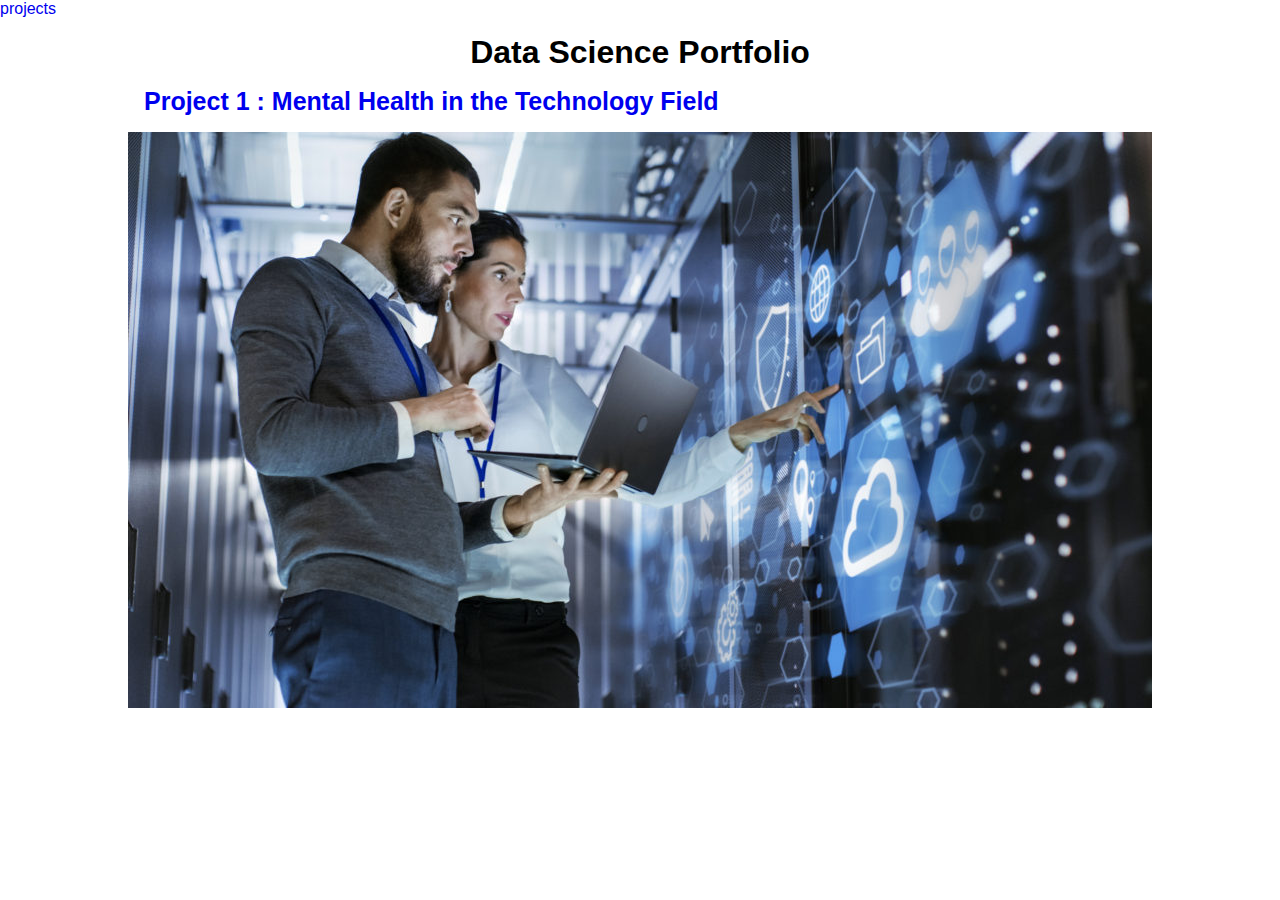
==== index.html @ ab81a63b "Add files via upload" ====
<!DOCTYPE html>
<html lang="en">
<head>
    <meta charset="UTF-8">
    <meta name="viewport" content="width=device-width, initial-scale=1.0">
    <title>Data Science Portfolio</title>
    <link rel="stylesheet" href="portfolio.css">
</head>
<body>
    <header>
        <a class="nav" href="projects.html">projects</a>
    </header>
    <main>
        <h1>Data Science Portfolio</h1>
            <a href="projects.html">
                <div class="project">
                    <h3>Project 1 : Mental Health in the Technology Field</h3>
                    <img src="/images/techJobs.jpeg" alt="techJobs">
                </div>
            </a> 
            
    </main>
</body>
</html>
---- portfolio.css ----
*{
    margin: 0;
    padding: 0;
    box-sizing: border-box;
    font-family: sans-serif;
    text-decoration: none;
}

html {
    font-size: 100%;
    height: 100%;
}

html body{
    height: 100%;
    margin: 0;
}

/* Main */

main{
    display: flex;
    flex-direction: column;
    justify-content: center;
    align-items: center;
    padding: 1rem;
}

main h3{
    padding: 1rem;
    font-size: 25px;
}

main p{
    font-size: 18px;
}

/* Project */

.project-main{
    display: flex;
    flex-direction: column;
    justify-content: center;
    align-items: center;
}

.project-main p{
    padding: 1rem;
}

.project-main img{
    width: 70%;
    height: auto;
}

.mental-health-img{
    display: flex;
    flex-direction: row;
    width: 40%;
    justify-content: center;
}


@media only screen and (max-width: 800px){

}
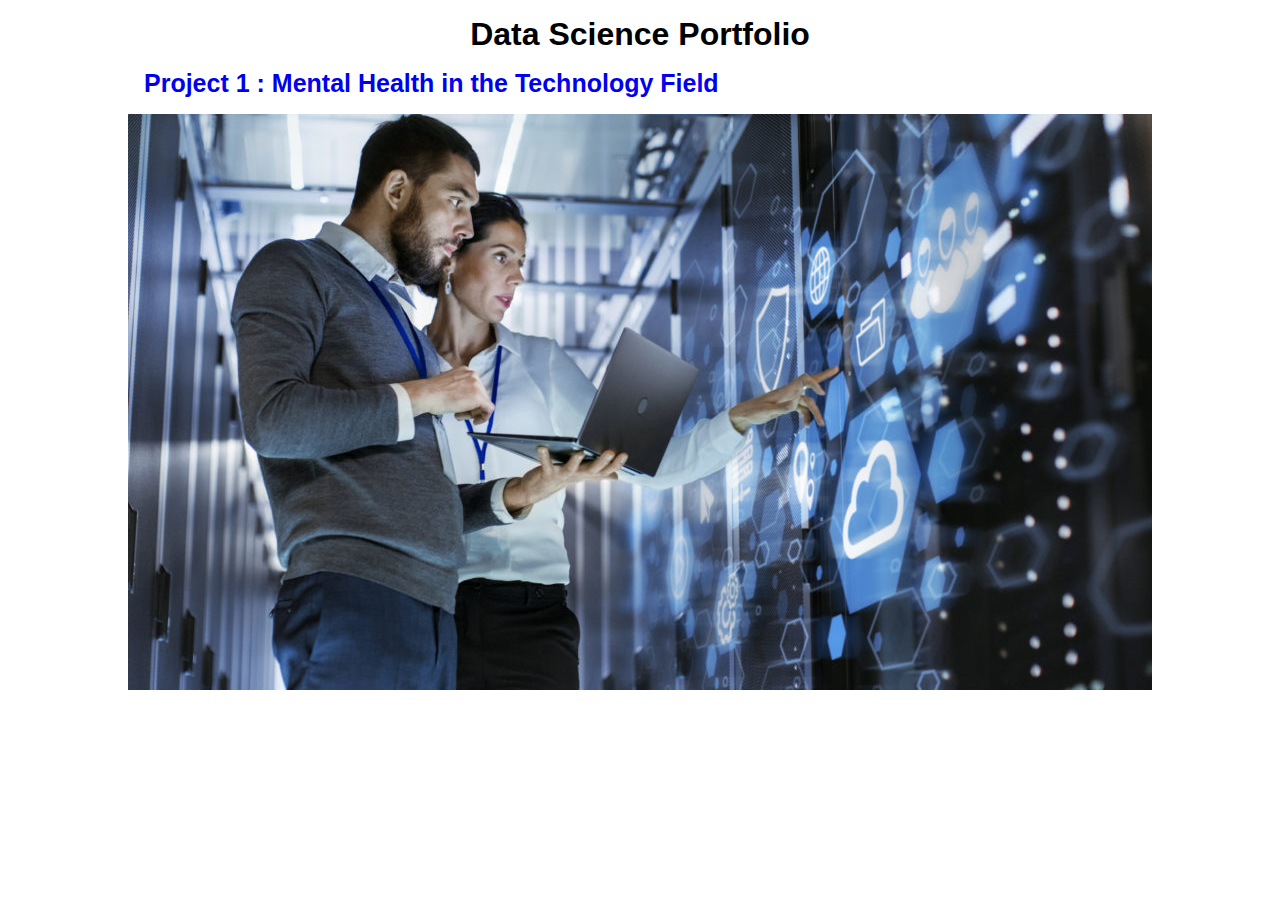
==== commit 02df6a32: "Add files via upload" ====
--- a/index.html
+++ b/index.html
@@ -7,18 +7,16 @@
     <link rel="stylesheet" href="portfolio.css">
 </head>
 <body>
-    <header>
-        <a class="nav" href="projects.html">projects</a>
-    </header>
+    <header></header>
     <main>
         <h1>Data Science Portfolio</h1>
             <a href="projects.html">
                 <div class="project">
                     <h3>Project 1 : Mental Health in the Technology Field</h3>
-                    <img src="/images/techJobs.jpeg" alt="techJobs">
+                    <img src="./images/techJobs.jpeg" alt="techJobs">
                 </div>
             </a> 
-            
+
     </main>
 </body>
 </html>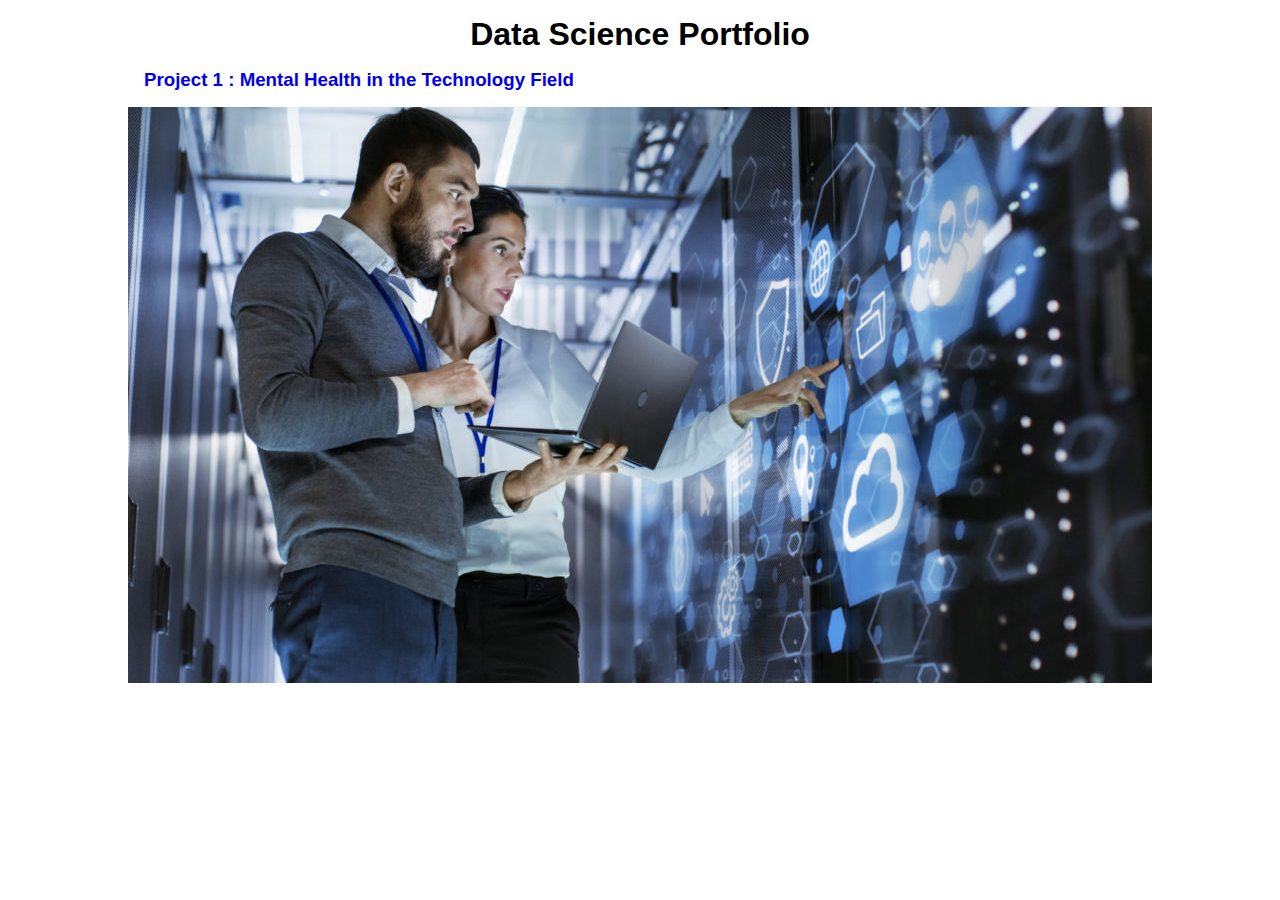
==== commit c8c3dfdf: "Add files via upload" ====
--- a/index.html
+++ b/index.html
@@ -8,12 +8,12 @@
 </head>
 <body>
     <header></header>
-    <main>
+    <main class="main-index">
         <h1>Data Science Portfolio</h1>
             <a href="projects.html">
                 <div class="project">
                     <h3>Project 1 : Mental Health in the Technology Field</h3>
-                    <img src="./images/techJobs.jpeg" alt="techJobs">
+                    <img src="images/techJobs.jpeg" alt="techJobs">
                 </div>
             </a> 
 
--- a/portfolio.css
+++ b/portfolio.css
@@ -26,13 +26,18 @@
     padding: 1rem;
 }
 
-main h3{
+main h2{
     padding: 1rem;
     font-size: 25px;
 }
 
 main p{
     font-size: 18px;
+
+}
+
+.main-index h3{
+    padding: 1rem;
 }
 
 /* Project */
@@ -42,6 +47,7 @@
     flex-direction: column;
     justify-content: center;
     align-items: center;
+    padding: 5rem;
 }
 
 .project-main p{
@@ -53,11 +59,20 @@
     height: auto;
 }
 
-.mental-health-img{
+.results{
     display: flex;
-    flex-direction: row;
-    width: 40%;
+    flex-direction: column;
     justify-content: center;
+    align-items: center;
+    padding-left: 5rem;
+    padding-right: 5rem;
+}
+
+.preprocessing{
+    display: flex;
+    flex-direction: column;
+    justify-content: center;
+    align-items: center;
 }
 
 
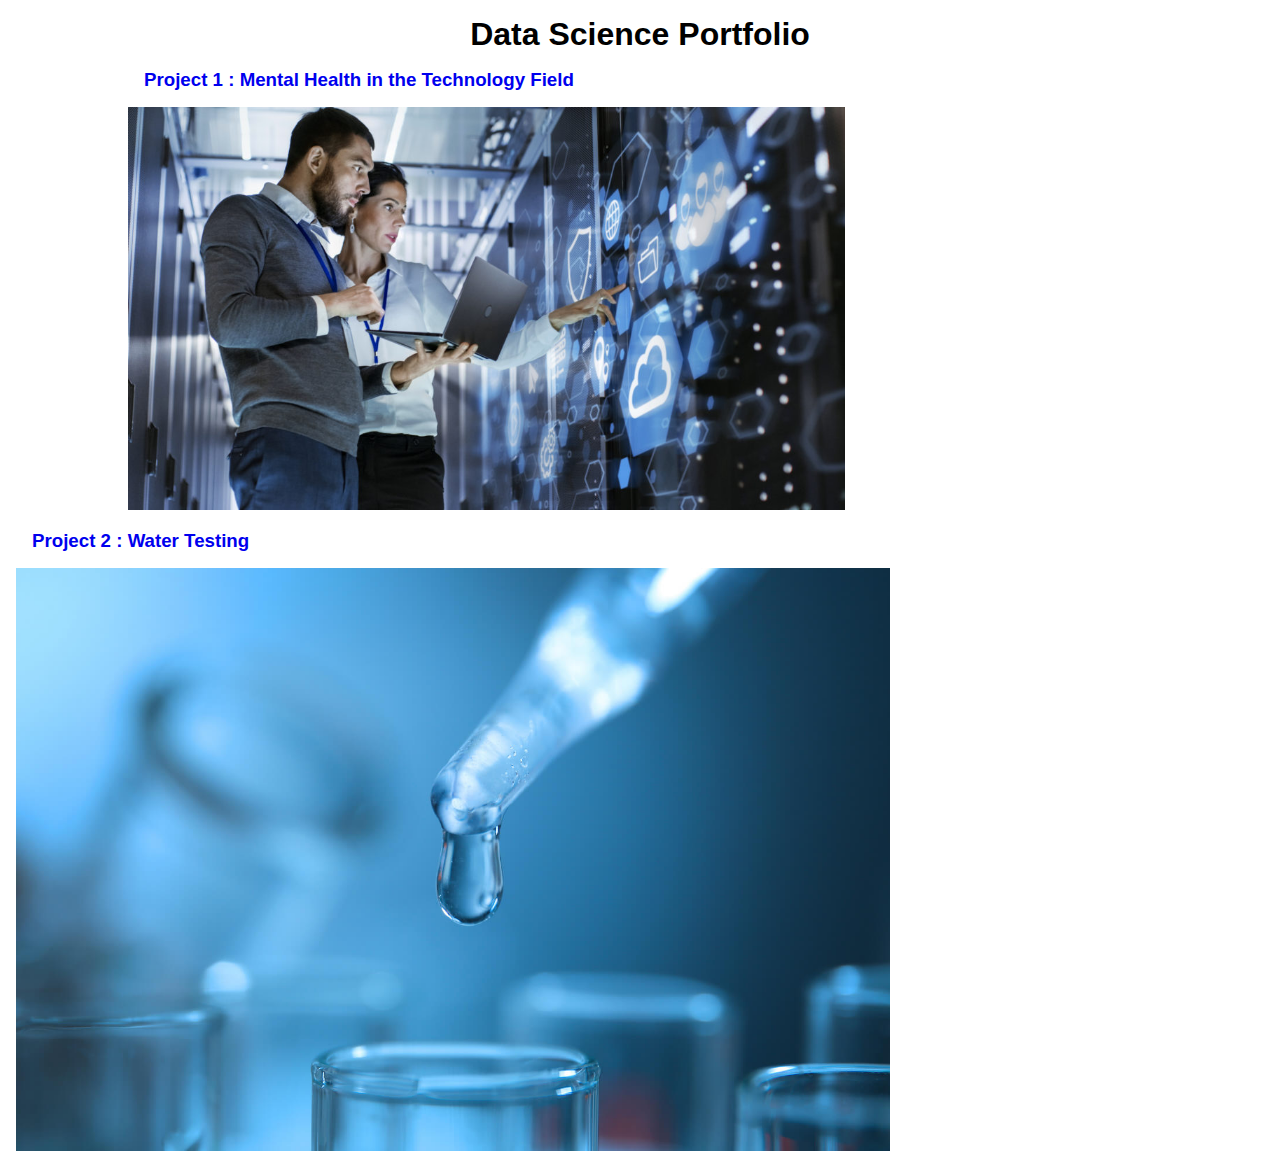
==== commit a872aa9b: "Add files via upload" ====
--- a/index.html
+++ b/index.html
@@ -10,13 +10,18 @@
     <header></header>
     <main class="main-index">
         <h1>Data Science Portfolio</h1>
-            <a href="projects.html">
+            <a href="tech.html">
                 <div class="project">
                     <h3>Project 1 : Mental Health in the Technology Field</h3>
                     <img src="images/techJobs.jpeg" alt="techJobs">
                 </div>
             </a> 
-
+            <a href="water.html">
+                <div class="project">
+                    <h3>Project 2 : Water Testing</h3>
+                    <img src="images/testing-water-quality-lab.jpeg" alt="Water Testing">
+                </div>
+            </a> 
     </main>
 </body>
 </html>--- a/portfolio.css
+++ b/portfolio.css
@@ -40,6 +40,11 @@
     padding: 1rem;
 }
 
+.main-index img{
+    width: 70%;
+    height: auto;
+}
+
 /* Project */
 
 .project-main{
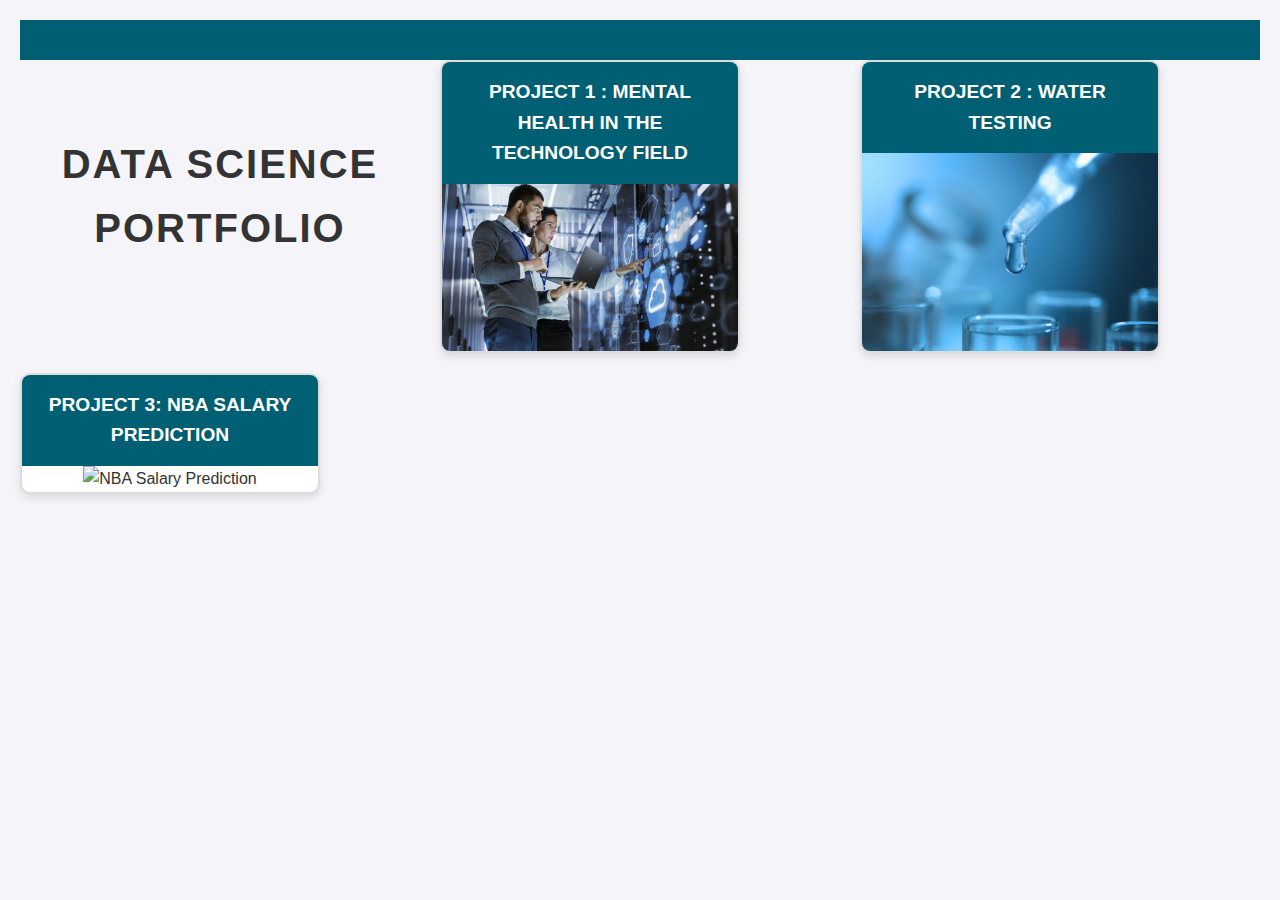
==== commit 496989fc: "Add files via upload" ====
--- a/index.html
+++ b/index.html
@@ -22,6 +22,12 @@
                     <img src="images/testing-water-quality-lab.jpeg" alt="Water Testing">
                 </div>
             </a> 
+            <a href="NBA.html">
+                <div class="project">
+                    <h3>Project 3: NBA Salary Prediction</h3>
+                    <img src="images/nba_salary_prediction.jpeg" alt="NBA Salary Prediction">
+                </div>
+            </a> 
     </main>
 </body>
 </html>--- a/portfolio.css
+++ b/portfolio.css
@@ -1,86 +1,180 @@
-*{
+/* General styling */
+* {
     margin: 0;
     padding: 0;
     box-sizing: border-box;
-    font-family: sans-serif;
+    font-family: 'Arial', sans-serif;
+}
+
+body {
+    background-color: #f4f4f9;
+    color: #333;
+    line-height: 1.6;
+    padding: 20px;
+}
+
+/* Header styling (empty for now but can be used later) */
+header {
+    text-align: center;
+    padding: 20px;
+    background-color: #005f73;
+    color: white;
+    text-align: center;
+}
+
+header a.nav {
+    color: white;
+    text-decoration: none;
+    font-size: 1.2em;
+    font-weight: bold;
+}
+
+header a.nav:hover {
+    text-decoration: underline;
+}
+
+/* Main container */
+.main-index {
+    display: flex;
+    flex-direction: column;
+    align-items: center;
+    gap: 30px;
+}
+
+/* Page title */
+.main-index h1 {
+    color: #333;
+    margin-bottom: 20px;
+    font-size: 2.5em;
+    text-align: center;
+    letter-spacing: 2px;
+    text-transform: uppercase;
+}
+
+/* Project container */
+.project {
+    display: flex;
+    flex-direction: column;
+    align-items: center;
+    text-align: center;
+    border: 2px solid #ddd;
+    border-radius: 10px;
+    box-shadow: 0 4px 8px rgba(0, 0, 0, 0.1);
+    overflow: hidden;
+    transition: transform 0.3s ease, box-shadow 0.3s ease;
+    width: 300px;
+    background-color: white;
+}
+
+.project:hover {
+    transform: translateY(-10px);
+    box-shadow: 0 8px 16px rgba(0, 0, 0, 0.2);
+}
+
+/* Project title */
+.project h3 {
+    background-color: #005f73;
+    color: white;
+    padding: 15px;
+    margin: 0;
+    width: 100%;
+    text-transform: uppercase;
+    font-size: 1.2em;
+}
+
+/* Project image */
+.project img {
+    max-width: 100%;
+    height: auto;
+}
+
+/* Main container */
+.project-main {
+    max-width: 800px;
+    margin: 20px auto;
+    padding: 20px;
+    background-color: white;
+    border-radius: 10px;
+    box-shadow: 0 4px 8px rgba(0, 0, 0, 0.1);
+}
+
+.project-main h1 {
+    text-align: center;
+    margin-bottom: 20px;
+    color: #333;
+}
+
+.project-main h2 {
+    color: #005f73;
+    margin-top: 20px;
+    margin-bottom: 10px;
+}
+
+.project-main p {
+    margin-bottom: 15px;
+    line-height: 1.8;
+}
+
+.project-main ul {
+    list-style-type: disc;
+    margin-left: 20px;
+}
+
+.project-main li {
+    margin-bottom: 10px;
+}
+
+/* Image styling */
+.project-main img {
+    display: block;
+    margin: 20px auto;
+    max-width: 100%;
+    height: auto;
+    border: 2px solid #ddd;
+    border-radius: 10px;
+    box-shadow: 0 2px 4px rgba(0, 0, 0, 0.1);
+}
+
+/* Preprocessing and Data sections */
+.preprocessing, .data, .Modeling, .results, .impact, .Code, .References {
+    margin-bottom: 40px;
+}
+
+/* Links */
+a {
+    color: #005f73;
     text-decoration: none;
 }
 
-html {
-    font-size: 100%;
-    height: 100%;
+a:hover {
+    text-decoration: underline;
 }
 
-html body{
-    height: 100%;
-    margin: 0;
+/* Reference List Styling */
+.References ul {
+    list-style-type: none;
+    padding-left: 0;
 }
 
-/* Main */
-
-main{
-    display: flex;
-    flex-direction: column;
-    justify-content: center;
-    align-items: center;
-    padding: 1rem;
+.References ul li {
+    margin-bottom: 8px;
 }
 
-main h2{
-    padding: 1rem;
-    font-size: 25px;
+/* Anchor links to make entire project clickable */
+a {
+    text-decoration: none;
+    color: inherit;
 }
 
-main p{
-    font-size: 18px;
-
+/* Responsive styling */
+@media (min-width: 768px) {
+    .main-index {
+        display: grid;
+        grid-template-columns: repeat(auto-fill, minmax(300px, 1fr));
+        gap: 20px;
+    }
+    .project-main {
+        max-width: 1000px;
+        padding: 40px;
+    }
 }
-
-.main-index h3{
-    padding: 1rem;
-}
-
-.main-index img{
-    width: 70%;
-    height: auto;
-}
-
-/* Project */
-
-.project-main{
-    display: flex;
-    flex-direction: column;
-    justify-content: center;
-    align-items: center;
-    padding: 5rem;
-}
-
-.project-main p{
-    padding: 1rem;
-}
-
-.project-main img{
-    width: 70%;
-    height: auto;
-}
-
-.results{
-    display: flex;
-    flex-direction: column;
-    justify-content: center;
-    align-items: center;
-    padding-left: 5rem;
-    padding-right: 5rem;
-}
-
-.preprocessing{
-    display: flex;
-    flex-direction: column;
-    justify-content: center;
-    align-items: center;
-}
-
-
-@media only screen and (max-width: 800px){
-
-}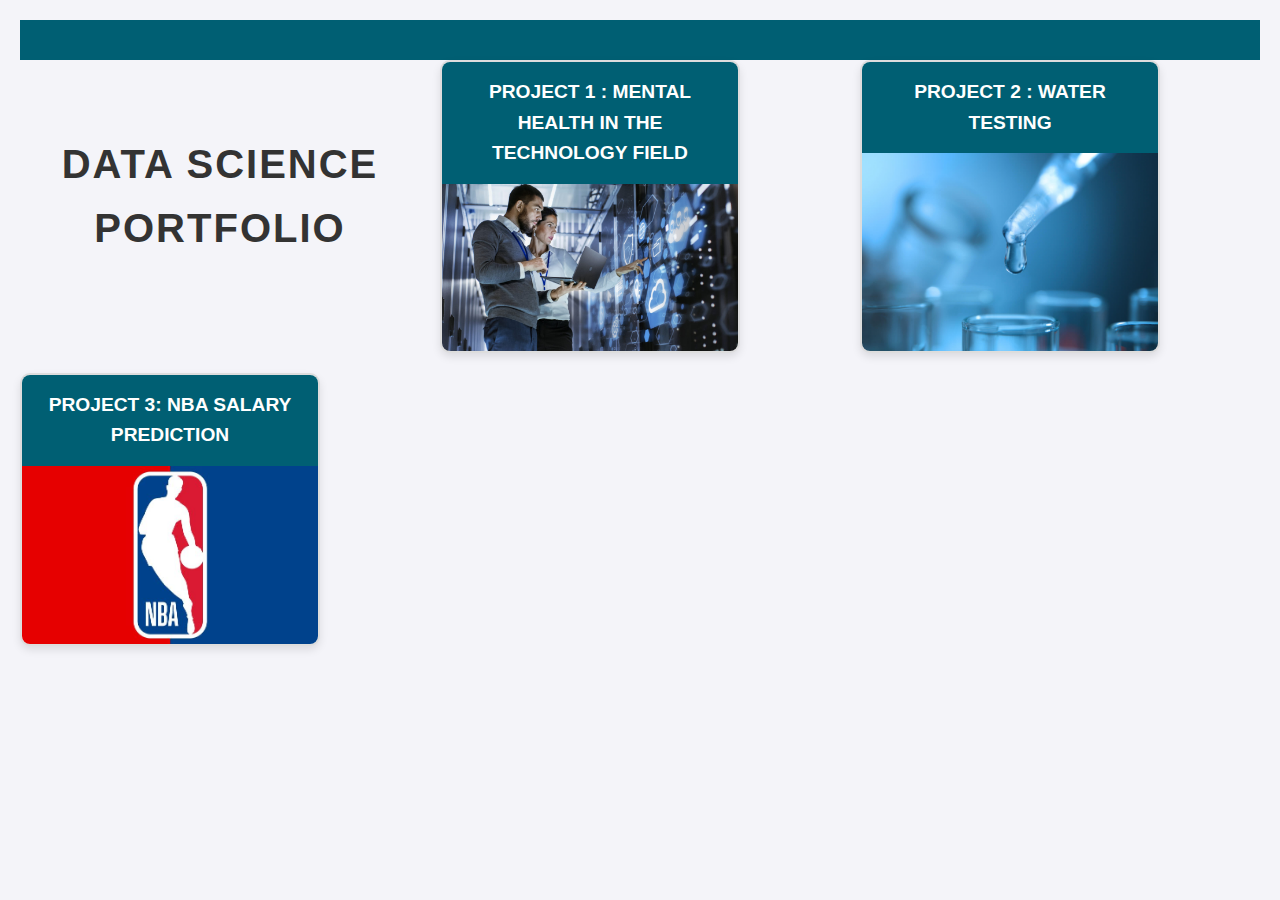
==== commit 4fcbd188: "Add files via upload" ====
--- a/index.html
+++ b/index.html
@@ -25,7 +25,7 @@
             <a href="NBA.html">
                 <div class="project">
                     <h3>Project 3: NBA Salary Prediction</h3>
-                    <img src="images/nba_salary_prediction.jpeg" alt="NBA Salary Prediction">
+                    <img src="images/nba_logo.jpeg" alt="NBA Salary Prediction">
                 </div>
             </a> 
     </main>
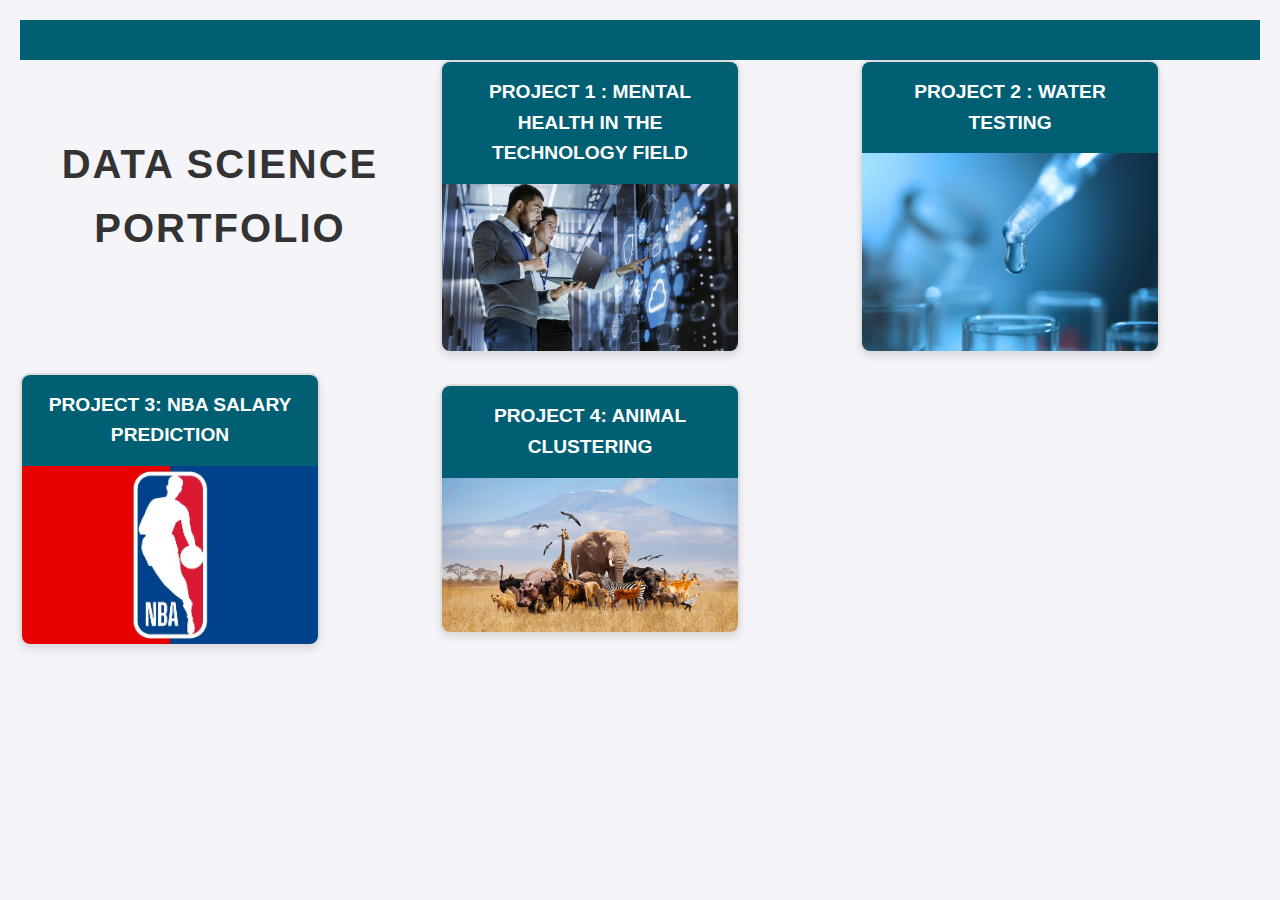
==== commit 833bb2a4: "Add files via upload" ====
--- a/index.html
+++ b/index.html
@@ -27,7 +27,13 @@
                     <h3>Project 3: NBA Salary Prediction</h3>
                     <img src="images/nba_logo.jpeg" alt="NBA Salary Prediction">
                 </div>
-            </a> 
+            </a>
+            <a href="animal.html">
+                <div class="project">
+                    <h3>Project 4: Animal Clustering</h3>
+                    <img src="images/animals.jpeg" alt="Animal Clustering">
+                </div>
+            </a>  
     </main>
 </body>
 </html>